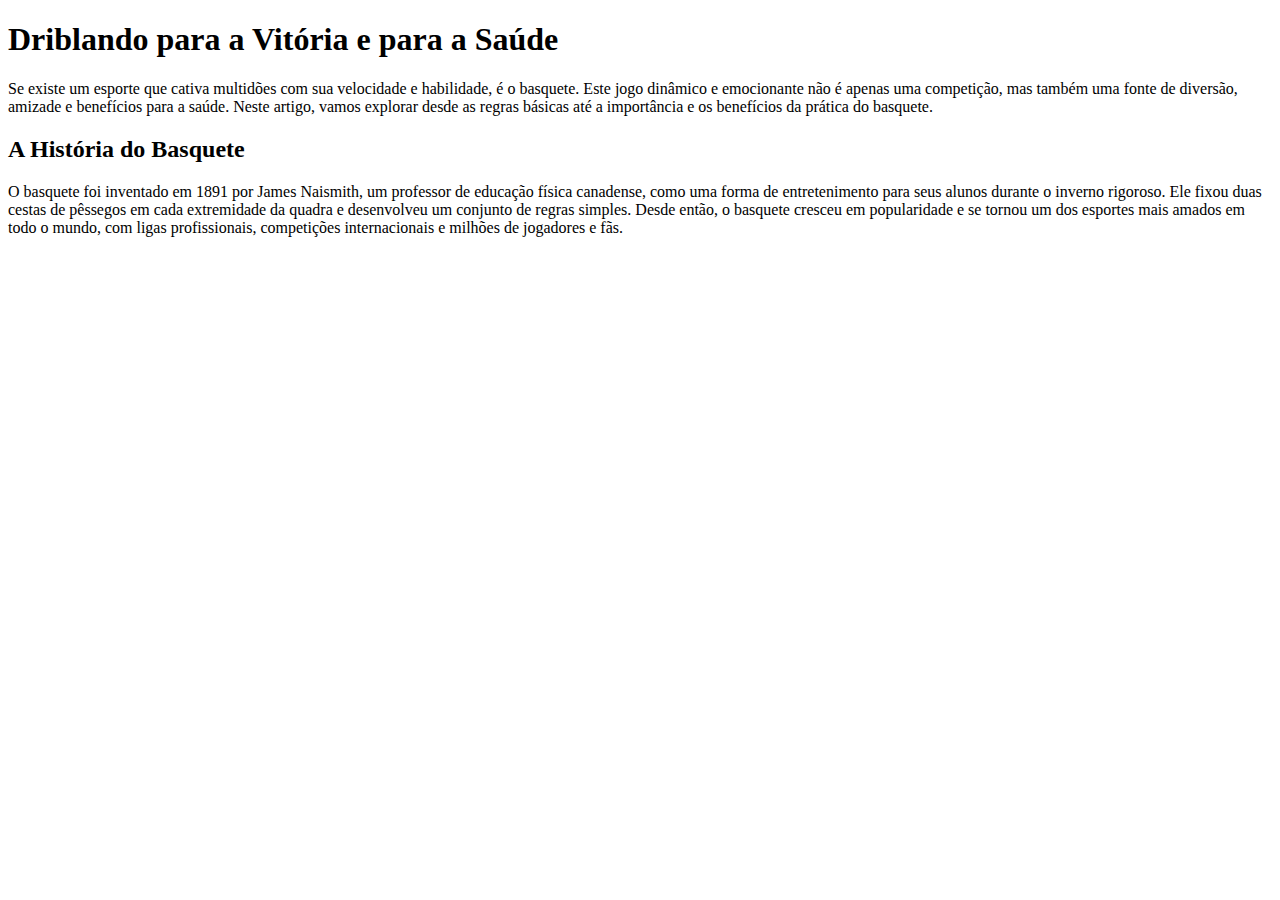
==== basquete.html @ a37282e5 "Inserindo conteúdo" ====
<!DOCTYPE html>
<html lang="pt-BR">
<head>
    <meta charset="UTF-8">
    <meta name="viewport" content="width=device-width, initial-scale=1.0">
    <title>Basquete</title>
</head>
<body>
    <header>
        <h1> Driblando para a Vitória e para a Saúde </h1>
    </header>

    <main>
        <div class="intro">
            <p>Se existe um esporte que cativa multidões com sua velocidade e habilidade, é o basquete. Este jogo dinâmico e emocionante não é apenas uma competição, mas também uma fonte de diversão, amizade e benefícios para a saúde. Neste artigo, vamos explorar desde as regras básicas até a importância e os benefícios da prática do basquete.</p>
    <section class="HISTORIA">
        <h2>A História do Basquete </h2>
        <p>O basquete foi inventado em 1891 por James Naismith, um professor de educação física canadense, como uma forma de entretenimento para seus alunos durante o inverno rigoroso. Ele fixou duas cestas de pêssegos em cada extremidade da quadra e desenvolveu um conjunto de regras simples. Desde então, o basquete cresceu em popularidade e se tornou um dos esportes mais amados em todo o mundo, com ligas profissionais, competições internacionais e milhões de jogadores e fãs.
        </p>
    </section>

    <section class="REGRAS">

    </section>

    <section></section>
    <h2></h2>
    <p></p>
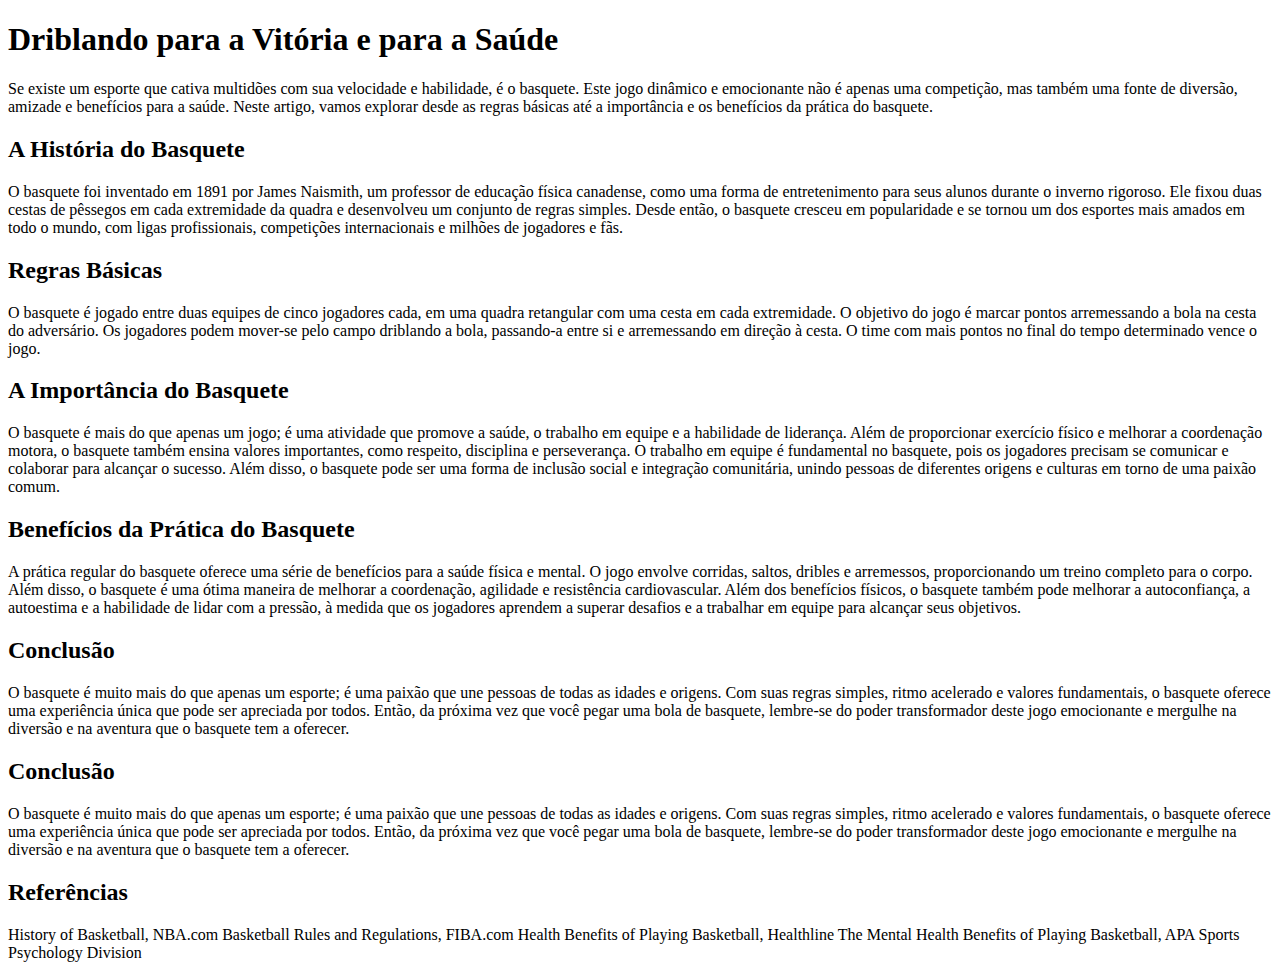
==== commit b1a1f757: "." ====
--- a/basquete.html
+++ b/basquete.html
@@ -11,7 +11,7 @@
     </header>
 
     <main>
-        <div class="intro">
+        <div class="INTRO">
             <p>Se existe um esporte que cativa multidões com sua velocidade e habilidade, é o basquete. Este jogo dinâmico e emocionante não é apenas uma competição, mas também uma fonte de diversão, amizade e benefícios para a saúde. Neste artigo, vamos explorar desde as regras básicas até a importância e os benefícios da prática do basquete.</p>
     <section class="HISTORIA">
         <h2>A História do Basquete </h2>
@@ -19,10 +19,36 @@
         </p>
     </section>
 
-    <section class="REGRAS">
-
+    <section class=REGRAS">
+        <h2>Regras Básicas</h2>
+        <p>O basquete é jogado entre duas equipes de cinco jogadores cada, em uma quadra retangular com uma cesta em cada extremidade. O objetivo do jogo é marcar pontos arremessando a bola na cesta do adversário. Os jogadores podem mover-se pelo campo driblando a bola, passando-a entre si e arremessando em direção à cesta. O time com mais pontos no final do tempo determinado vence o jogo.
+        </p>
     </section>
 
-    <section></section>
-    <h2></h2>
-    <p></p>+    <section class = "IMPORTANCIA">
+        <h2>A Importância do Basquete</h2>
+        <p>O basquete é mais do que apenas um jogo; é uma atividade que promove a saúde, o trabalho em equipe e a habilidade de liderança. Além de proporcionar exercício físico e melhorar a coordenação motora, o basquete também ensina valores importantes, como respeito, disciplina e perseverança. O trabalho em equipe é fundamental no basquete, pois os jogadores precisam se comunicar e colaborar para alcançar o sucesso. Além disso, o basquete pode ser uma forma de inclusão social e integração comunitária, unindo pessoas de diferentes origens e culturas em torno de uma paixão comum.</p>
+    </section>
+
+    <section class="BENEFICIOS">
+        <h2>Benefícios da Prática do Basquete</h2>
+        <p>A prática regular do basquete oferece uma série de benefícios para a saúde física e mental. O jogo envolve corridas, saltos, dribles e arremessos, proporcionando um treino completo para o corpo. Além disso, o basquete é uma ótima maneira de melhorar a coordenação, agilidade e resistência cardiovascular. Além dos benefícios físicos, o basquete também pode melhorar a autoconfiança, a autoestima e a habilidade de lidar com a pressão, à medida que os jogadores aprendem a superar desafios e a trabalhar em equipe para alcançar seus objetivos. </p>
+    </section>
+
+    <section class="CONCLUSAO">
+    <h2>Conclusão</h2>
+    <p>O basquete é muito mais do que apenas um esporte; é uma paixão que une pessoas de todas as idades e origens. Com suas regras simples, ritmo acelerado e valores fundamentais, o basquete oferece uma experiência única que pode ser apreciada por todos. Então, da próxima vez que você pegar uma bola de basquete, lembre-se do poder transformador deste jogo emocionante e mergulhe na diversão e na aventura que o basquete tem a oferecer.</p>
+    </section>
+
+    <section class="REFERENCIAS">
+        <h2>Conclusão</h2>
+        <p>O basquete é muito mais do que apenas um esporte; é uma paixão que une pessoas de todas as idades e origens. Com suas regras simples, ritmo acelerado e valores fundamentais, o basquete oferece uma experiência única que pode ser apreciada por todos. Então, da próxima vez que você pegar uma bola de basquete, lembre-se do poder transformador deste jogo emocionante e mergulhe na diversão e na aventura que o basquete tem a oferecer.</p>
+    </section>
+
+    <section class="REFERENCIAS">
+    <h2>Referências</h2>
+    <p>History of Basketball, NBA.com
+        Basketball Rules and Regulations, FIBA.com
+        Health Benefits of Playing Basketball, Healthline
+        The Mental Health Benefits of Playing Basketball, APA Sports Psychology Division</p>
+    </section>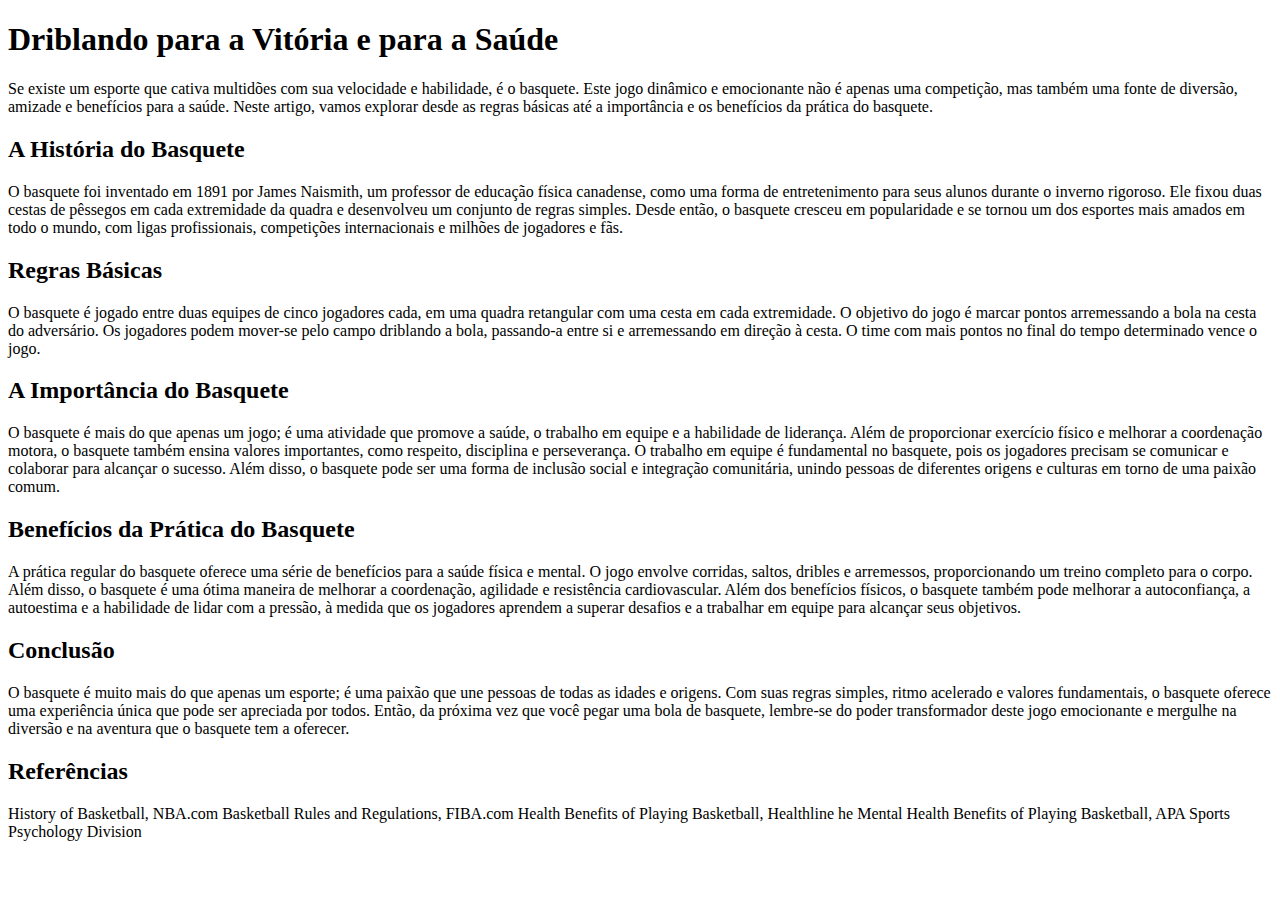
==== commit 43a15ed7: "Inclusão de Informações" ====
--- a/basquete.html
+++ b/basquete.html
@@ -13,42 +13,39 @@
     <main>
         <div class="INTRO">
             <p>Se existe um esporte que cativa multidões com sua velocidade e habilidade, é o basquete. Este jogo dinâmico e emocionante não é apenas uma competição, mas também uma fonte de diversão, amizade e benefícios para a saúde. Neste artigo, vamos explorar desde as regras básicas até a importância e os benefícios da prática do basquete.</p>
-    <section class="HISTORIA">
-        <h2>A História do Basquete </h2>
-        <p>O basquete foi inventado em 1891 por James Naismith, um professor de educação física canadense, como uma forma de entretenimento para seus alunos durante o inverno rigoroso. Ele fixou duas cestas de pêssegos em cada extremidade da quadra e desenvolveu um conjunto de regras simples. Desde então, o basquete cresceu em popularidade e se tornou um dos esportes mais amados em todo o mundo, com ligas profissionais, competições internacionais e milhões de jogadores e fãs.
-        </p>
-    </section>
+        </div>
+        <section class="HISTORIA">
+            <h2>A História do Basquete </h2>
+            <p>O basquete foi inventado em 1891 por James Naismith, um professor de educação física canadense, como uma forma de entretenimento para seus alunos durante o inverno rigoroso. Ele fixou duas cestas de pêssegos em cada extremidade da quadra e desenvolveu um conjunto de regras simples. Desde então, o basquete cresceu em popularidade e se tornou um dos esportes mais amados em todo o mundo, com ligas profissionais, competições internacionais e milhões de jogadores e fãs.        </p>
+        </section>
 
-    <section class=REGRAS">
-        <h2>Regras Básicas</h2>
-        <p>O basquete é jogado entre duas equipes de cinco jogadores cada, em uma quadra retangular com uma cesta em cada extremidade. O objetivo do jogo é marcar pontos arremessando a bola na cesta do adversário. Os jogadores podem mover-se pelo campo driblando a bola, passando-a entre si e arremessando em direção à cesta. O time com mais pontos no final do tempo determinado vence o jogo.
-        </p>
-    </section>
+        <section class=REGRAS">
+            <h2>Regras Básicas</h2>
+            <p>O basquete é jogado entre duas equipes de cinco jogadores cada, em uma quadra retangular com uma cesta em cada extremidade. O objetivo do jogo é marcar pontos arremessando a bola na cesta do adversário. Os jogadores podem mover-se pelo campo driblando a bola, passando-a entre si e arremessando em direção à cesta. O time com mais pontos no final do tempo determinado vence o jogo.</p>
+        </section>
 
-    <section class = "IMPORTANCIA">
-        <h2>A Importância do Basquete</h2>
-        <p>O basquete é mais do que apenas um jogo; é uma atividade que promove a saúde, o trabalho em equipe e a habilidade de liderança. Além de proporcionar exercício físico e melhorar a coordenação motora, o basquete também ensina valores importantes, como respeito, disciplina e perseverança. O trabalho em equipe é fundamental no basquete, pois os jogadores precisam se comunicar e colaborar para alcançar o sucesso. Além disso, o basquete pode ser uma forma de inclusão social e integração comunitária, unindo pessoas de diferentes origens e culturas em torno de uma paixão comum.</p>
-    </section>
+        <section class = "IMPORTANCIA">
+            <h2>A Importância do Basquete</h2>
+            <p>O basquete é mais do que apenas um jogo; é uma atividade que promove a saúde, o trabalho em equipe e a habilidade de liderança. Além de proporcionar exercício físico e melhorar a coordenação motora, o basquete também ensina valores importantes, como respeito, disciplina e perseverança. O trabalho em equipe é fundamental no basquete, pois os jogadores precisam se comunicar e colaborar para alcançar o sucesso. Além disso, o basquete pode ser uma forma de inclusão social e integração comunitária, unindo pessoas de diferentes origens e culturas em torno de uma paixão comum.</p>
+        </section>
 
-    <section class="BENEFICIOS">
-        <h2>Benefícios da Prática do Basquete</h2>
-        <p>A prática regular do basquete oferece uma série de benefícios para a saúde física e mental. O jogo envolve corridas, saltos, dribles e arremessos, proporcionando um treino completo para o corpo. Além disso, o basquete é uma ótima maneira de melhorar a coordenação, agilidade e resistência cardiovascular. Além dos benefícios físicos, o basquete também pode melhorar a autoconfiança, a autoestima e a habilidade de lidar com a pressão, à medida que os jogadores aprendem a superar desafios e a trabalhar em equipe para alcançar seus objetivos. </p>
-    </section>
+        <section class="BENEFICIOS">
+            <h2>Benefícios da Prática do Basquete</h2>
+            <p>A prática regular do basquete oferece uma série de benefícios para a saúde física e mental. O jogo envolve corridas, saltos, dribles e arremessos, proporcionando um treino completo para o corpo. Além disso, o basquete é uma ótima maneira de melhorar a coordenação, agilidade e resistência cardiovascular. Além dos benefícios físicos, o basquete também pode melhorar a autoconfiança, a autoestima e a habilidade de lidar com a pressão, à medida que os jogadores aprendem a superar desafios e a trabalhar em equipe para alcançar seus objetivos. </p>
+        </section>
 
-    <section class="CONCLUSAO">
-    <h2>Conclusão</h2>
-    <p>O basquete é muito mais do que apenas um esporte; é uma paixão que une pessoas de todas as idades e origens. Com suas regras simples, ritmo acelerado e valores fundamentais, o basquete oferece uma experiência única que pode ser apreciada por todos. Então, da próxima vez que você pegar uma bola de basquete, lembre-se do poder transformador deste jogo emocionante e mergulhe na diversão e na aventura que o basquete tem a oferecer.</p>
-    </section>
+        <section class="CONCLUSAO">
+            <h2>Conclusão</h2>
+            <p>O basquete é muito mais do que apenas um esporte; é uma paixão que une pessoas de todas as idades e origens. Com suas regras simples, ritmo acelerado e valores fundamentais, o basquete oferece uma experiência única que pode ser apreciada por todos. Então, da próxima vez que você pegar uma bola de basquete, lembre-se do poder transformador deste jogo emocionante e mergulhe na diversão e na aventura que o basquete tem a oferecer.</p>
+        </section>
 
-    <section class="REFERENCIAS">
-        <h2>Conclusão</h2>
-        <p>O basquete é muito mais do que apenas um esporte; é uma paixão que une pessoas de todas as idades e origens. Com suas regras simples, ritmo acelerado e valores fundamentais, o basquete oferece uma experiência única que pode ser apreciada por todos. Então, da próxima vez que você pegar uma bola de basquete, lembre-se do poder transformador deste jogo emocionante e mergulhe na diversão e na aventura que o basquete tem a oferecer.</p>
-    </section>
-
-    <section class="REFERENCIAS">
-    <h2>Referências</h2>
-    <p>History of Basketball, NBA.com
-        Basketball Rules and Regulations, FIBA.com
-        Health Benefits of Playing Basketball, Healthline
-        The Mental Health Benefits of Playing Basketball, APA Sports Psychology Division</p>
-    </section>+        <section class="REFERENCIAS">
+            <h2>Referências</h2>
+            <p>History of Basketball, NBA.com
+            Basketball Rules and Regulations, FIBA.com
+            Health Benefits of Playing Basketball, Healthline
+            he Mental Health Benefits of Playing Basketball, APA Sports Psychology Division</p>
+        </section>
+    </main>
+</body>
+</html>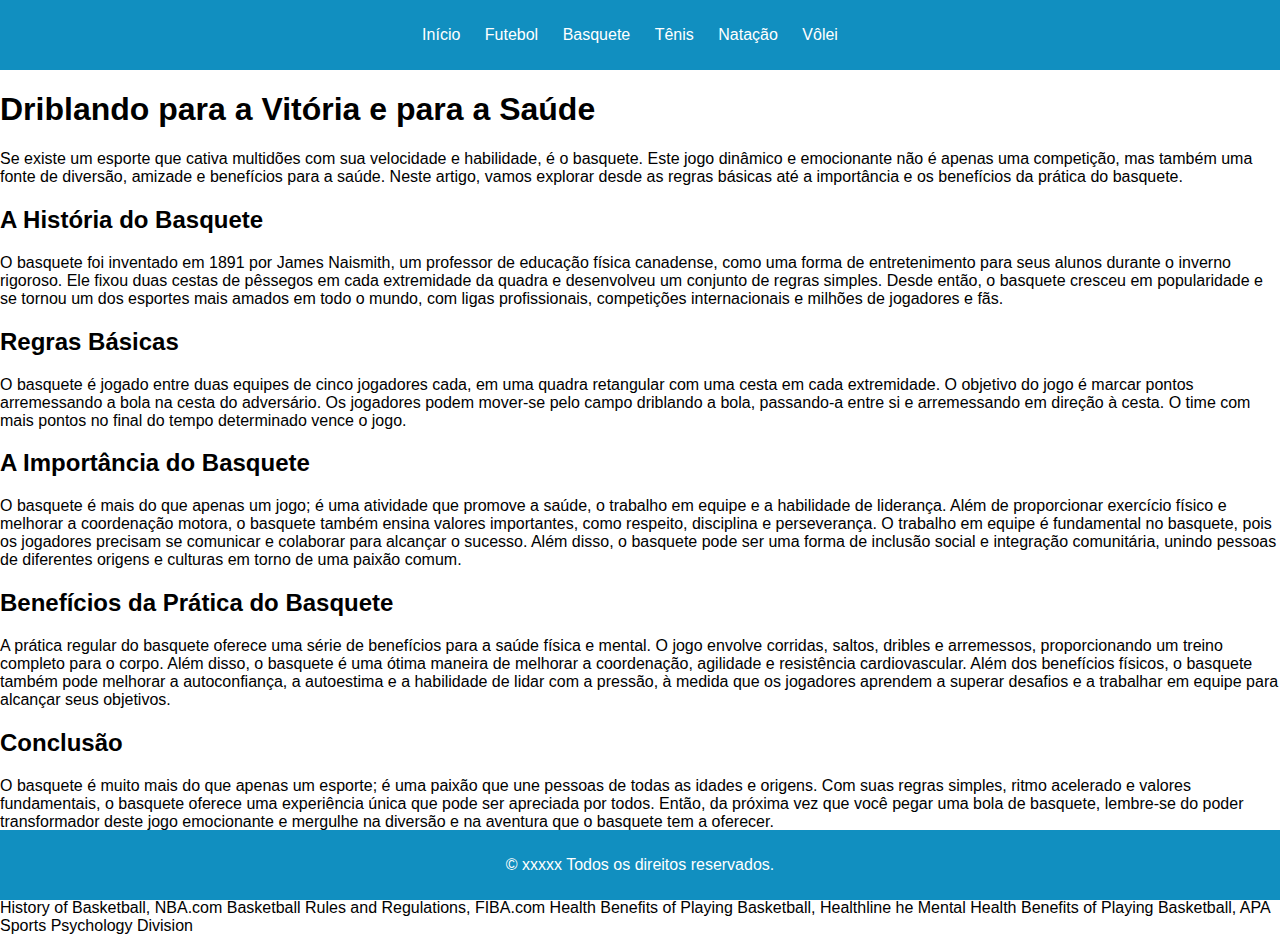
==== commit b47f4863: "Add files via upload" ====
--- a/basquete.html
+++ b/basquete.html
@@ -1,51 +1,127 @@
-<!DOCTYPE html>
-<html lang="pt-BR">
-<head>
-    <meta charset="UTF-8">
-    <meta name="viewport" content="width=device-width, initial-scale=1.0">
-    <title>Basquete</title>
-</head>
-<body>
-    <header>
-        <h1> Driblando para a Vitória e para a Saúde </h1>
-    </header>
-
-    <main>
-        <div class="INTRO">
-            <p>Se existe um esporte que cativa multidões com sua velocidade e habilidade, é o basquete. Este jogo dinâmico e emocionante não é apenas uma competição, mas também uma fonte de diversão, amizade e benefícios para a saúde. Neste artigo, vamos explorar desde as regras básicas até a importância e os benefícios da prática do basquete.</p>
-        </div>
-        <section class="HISTORIA">
-            <h2>A História do Basquete </h2>
-            <p>O basquete foi inventado em 1891 por James Naismith, um professor de educação física canadense, como uma forma de entretenimento para seus alunos durante o inverno rigoroso. Ele fixou duas cestas de pêssegos em cada extremidade da quadra e desenvolveu um conjunto de regras simples. Desde então, o basquete cresceu em popularidade e se tornou um dos esportes mais amados em todo o mundo, com ligas profissionais, competições internacionais e milhões de jogadores e fãs.        </p>
-        </section>
-
-        <section class=REGRAS">
-            <h2>Regras Básicas</h2>
-            <p>O basquete é jogado entre duas equipes de cinco jogadores cada, em uma quadra retangular com uma cesta em cada extremidade. O objetivo do jogo é marcar pontos arremessando a bola na cesta do adversário. Os jogadores podem mover-se pelo campo driblando a bola, passando-a entre si e arremessando em direção à cesta. O time com mais pontos no final do tempo determinado vence o jogo.</p>
-        </section>
-
-        <section class = "IMPORTANCIA">
-            <h2>A Importância do Basquete</h2>
-            <p>O basquete é mais do que apenas um jogo; é uma atividade que promove a saúde, o trabalho em equipe e a habilidade de liderança. Além de proporcionar exercício físico e melhorar a coordenação motora, o basquete também ensina valores importantes, como respeito, disciplina e perseverança. O trabalho em equipe é fundamental no basquete, pois os jogadores precisam se comunicar e colaborar para alcançar o sucesso. Além disso, o basquete pode ser uma forma de inclusão social e integração comunitária, unindo pessoas de diferentes origens e culturas em torno de uma paixão comum.</p>
-        </section>
-
-        <section class="BENEFICIOS">
-            <h2>Benefícios da Prática do Basquete</h2>
-            <p>A prática regular do basquete oferece uma série de benefícios para a saúde física e mental. O jogo envolve corridas, saltos, dribles e arremessos, proporcionando um treino completo para o corpo. Além disso, o basquete é uma ótima maneira de melhorar a coordenação, agilidade e resistência cardiovascular. Além dos benefícios físicos, o basquete também pode melhorar a autoconfiança, a autoestima e a habilidade de lidar com a pressão, à medida que os jogadores aprendem a superar desafios e a trabalhar em equipe para alcançar seus objetivos. </p>
-        </section>
-
-        <section class="CONCLUSAO">
-            <h2>Conclusão</h2>
-            <p>O basquete é muito mais do que apenas um esporte; é uma paixão que une pessoas de todas as idades e origens. Com suas regras simples, ritmo acelerado e valores fundamentais, o basquete oferece uma experiência única que pode ser apreciada por todos. Então, da próxima vez que você pegar uma bola de basquete, lembre-se do poder transformador deste jogo emocionante e mergulhe na diversão e na aventura que o basquete tem a oferecer.</p>
-        </section>
-
-        <section class="REFERENCIAS">
-            <h2>Referências</h2>
-            <p>History of Basketball, NBA.com
-            Basketball Rules and Regulations, FIBA.com
-            Health Benefits of Playing Basketball, Healthline
-            he Mental Health Benefits of Playing Basketball, APA Sports Psychology Division</p>
-        </section>
-    </main>
-</body>
+<!DOCTYPE html>
+<html lang="pt-BR">
+<head>
+    <meta charset="UTF-8">
+    <meta name="viewport" content="width=device-width, initial-scale=1.0">
+    <title>Basquete</title>
+    <style>
+                /* Estilos gerais */
+body {
+    font-family: Arial, sans-serif;
+    margin: 0;
+    padding: 0;
+}
+
+nav, footer {
+    background-color: #118fc0;
+    color: white;
+    text-align: center;
+    padding: 10px 0;
+}
+
+nav ul {
+    list-style-type: none;
+    padding: 0;
+}
+
+nav ul li {
+    display: inline;
+    margin-right: 20px;
+}
+
+nav ul li a {
+    text-decoration: none;
+    color: white;
+}
+
+/* Estilos específicos por página */
+.hero {
+    background-image: htt;
+    background-size: cover;
+    height: 300px;
+    display: flex;
+    flex-direction: column;
+    justify-content: center;
+    align-items: center;
+    color: white;
+}
+
+.menu {
+    padding: 20px;
+}
+
+.contact {
+    padding: 20px;
+}
+
+footer {
+    position: fixed;
+    bottom: 0;
+    width: 100%;
+}
+    </style>
+</head>
+<body>
+    <body>
+        <nav>
+            <ul>
+                <li><a href="index.html">Início</a></li>
+                <li><a href="futebol.html">Futebol</a></li>
+                <li><a href="basquete.html">Basquete</a></li>
+                <li><a href="tenis.html">Tênis</a></li>
+                <li><a href="natacao.html">Natação</a></li>
+                <li><a href="volei.html">Vôlei</a></li>
+            </ul>
+        </nav>
+    <header>
+        <h1> Driblando para a Vitória e para a Saúde </h1>
+    </header>
+
+    <main>
+        <div class="INTRO">
+            <p>Se existe um esporte que cativa multidões com sua velocidade e habilidade, é o basquete. Este jogo dinâmico e emocionante não é apenas uma competição, mas também uma fonte de diversão, amizade e benefícios para a saúde. Neste artigo, vamos explorar desde as regras básicas até a importância e os benefícios da prática do basquete.</p>
+        </div>
+        <section class="HISTORIA">
+            <h2>A História do Basquete </h2>
+            <p>O basquete foi inventado em 1891 por James Naismith, um professor de educação física canadense, como uma forma de entretenimento para seus alunos durante o inverno rigoroso. Ele fixou duas cestas de pêssegos em cada extremidade da quadra e desenvolveu um conjunto de regras simples. Desde então, o basquete cresceu em popularidade e se tornou um dos esportes mais amados em todo o mundo, com ligas profissionais, competições internacionais e milhões de jogadores e fãs.        </p>
+        </section>
+
+        <section class=REGRAS">
+            <h2>Regras Básicas</h2>
+            <p>O basquete é jogado entre duas equipes de cinco jogadores cada, em uma quadra retangular com uma cesta em cada extremidade. O objetivo do jogo é marcar pontos arremessando a bola na cesta do adversário. Os jogadores podem mover-se pelo campo driblando a bola, passando-a entre si e arremessando em direção à cesta. O time com mais pontos no final do tempo determinado vence o jogo.</p>
+        </section>
+
+        <section class = "IMPORTANCIA">
+            <h2>A Importância do Basquete</h2>
+            <p>O basquete é mais do que apenas um jogo; é uma atividade que promove a saúde, o trabalho em equipe e a habilidade de liderança. Além de proporcionar exercício físico e melhorar a coordenação motora, o basquete também ensina valores importantes, como respeito, disciplina e perseverança. O trabalho em equipe é fundamental no basquete, pois os jogadores precisam se comunicar e colaborar para alcançar o sucesso. Além disso, o basquete pode ser uma forma de inclusão social e integração comunitária, unindo pessoas de diferentes origens e culturas em torno de uma paixão comum.</p>
+        </section>
+
+        <section class="BENEFICIOS">
+            <h2>Benefícios da Prática do Basquete</h2>
+            <p>A prática regular do basquete oferece uma série de benefícios para a saúde física e mental. O jogo envolve corridas, saltos, dribles e arremessos, proporcionando um treino completo para o corpo. Além disso, o basquete é uma ótima maneira de melhorar a coordenação, agilidade e resistência cardiovascular. Além dos benefícios físicos, o basquete também pode melhorar a autoconfiança, a autoestima e a habilidade de lidar com a pressão, à medida que os jogadores aprendem a superar desafios e a trabalhar em equipe para alcançar seus objetivos. </p>
+        </section>
+
+        <section class="CONCLUSAO">
+            <h2>Conclusão</h2>
+            <p>O basquete é muito mais do que apenas um esporte; é uma paixão que une pessoas de todas as idades e origens. Com suas regras simples, ritmo acelerado e valores fundamentais, o basquete oferece uma experiência única que pode ser apreciada por todos. Então, da próxima vez que você pegar uma bola de basquete, lembre-se do poder transformador deste jogo emocionante e mergulhe na diversão e na aventura que o basquete tem a oferecer.</p>
+        </section>
+
+        <section class="REFERENCIAS">
+            <h2>Referências</h2>
+            <p>History of Basketball, NBA.com
+            Basketball Rules and Regulations, FIBA.com
+            Health Benefits of Playing Basketball, Healthline
+            he Mental Health Benefits of Playing Basketball, APA Sports Psychology Division</p>
+        </section>
+    </main>
+
+    <footer>
+        <p>&copy; xxxxx Todos os direitos reservados.</p>
+    </footer>
+
+    <script>
+
+        
+    </script>
+</body>
 </html>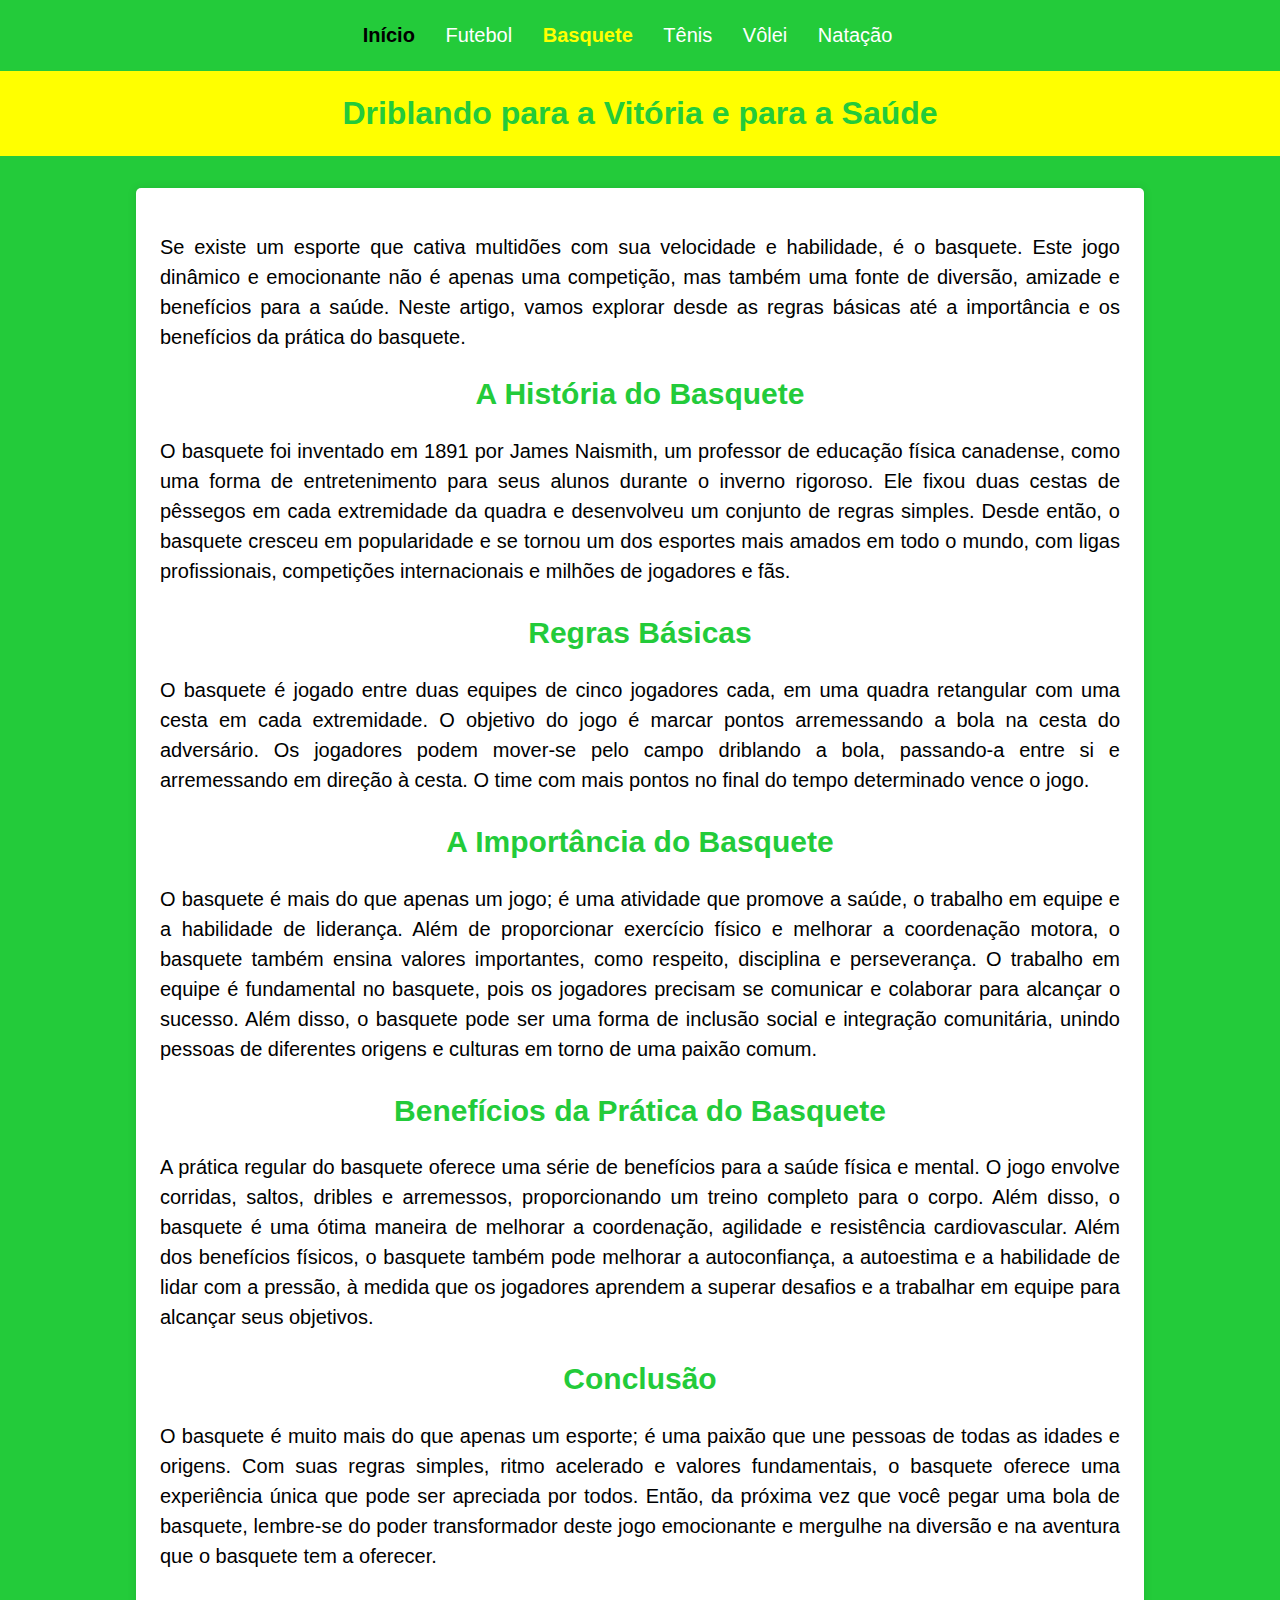
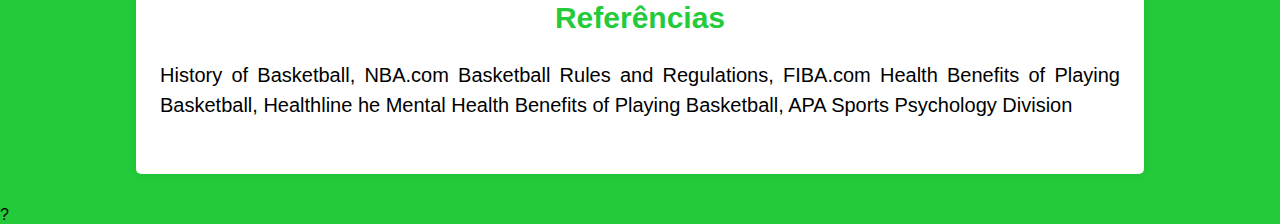
==== commit 286316d7: "estilização" ====
--- a/basquete.html
+++ b/basquete.html
@@ -4,73 +4,18 @@
     <meta charset="UTF-8">
     <meta name="viewport" content="width=device-width, initial-scale=1.0">
     <title>Basquete</title>
-    <style>
-                /* Estilos gerais */
-body {
-    font-family: Arial, sans-serif;
-    margin: 0;
-    padding: 0;
-}
-
-nav, footer {
-    background-color: #118fc0;
-    color: white;
-    text-align: center;
-    padding: 10px 0;
-}
-
-nav ul {
-    list-style-type: none;
-    padding: 0;
-}
-
-nav ul li {
-    display: inline;
-    margin-right: 20px;
-}
-
-nav ul li a {
-    text-decoration: none;
-    color: white;
-}
-
-/* Estilos específicos por página */
-.hero {
-    background-image: htt;
-    background-size: cover;
-    height: 300px;
-    display: flex;
-    flex-direction: column;
-    justify-content: center;
-    align-items: center;
-    color: white;
-}
-
-.menu {
-    padding: 20px;
-}
-
-.contact {
-    padding: 20px;
-}
-
-footer {
-    position: fixed;
-    bottom: 0;
-    width: 100%;
-}
-    </style>
+    <link rel="stylesheet" href="style-jogos.css">
 </head>
 <body>
     <body>
         <nav>
             <ul>
-                <li><a href="index.html">Início</a></li>
+                <li><a href="index.html" id="ini">Início</a></li>
                 <li><a href="futebol.html">Futebol</a></li>
-                <li><a href="basquete.html">Basquete</a></li>
+                <li><a href="basquete.html" id = "atual">Basquete</a></li>
                 <li><a href="tenis.html">Tênis</a></li>
+                <li><a href="volei.html">Vôlei</a></li>
                 <li><a href="natacao.html">Natação</a></li>
-                <li><a href="volei.html">Vôlei</a></li>
             </ul>
         </nav>
     <header>
@@ -116,7 +61,7 @@
     </main>
 
     <footer>
-        <p>&copy; xxxxx Todos os direitos reservados.</p>
+?
     </footer>
 
     <script>
--- a/style-jogos.css
+++ b/style-jogos.css
@@ -0,0 +1,109 @@
+/* Define estilos gerais para elementos HTML */
+html, body, footer, ul {
+    margin: 0; /* Apaga todas as margens */
+}
+
+/* Cabeçalho e navegação */
+nav {
+    background-color: #23cb3a;
+    color: white; 
+    padding: 1.5em 0; 
+    text-align: center;
+}
+
+nav ul { /* Remove o preenchimento e marcadores da lista */
+    padding: 0; 
+    list-style-type: none; 
+}
+
+nav ul li { /* Alinhamento dos itens na barra*/ 
+    display: inline-block; 
+    margin-right: 1.25em; 
+    margin-left: 0; 
+}
+
+nav ul li a {
+    text-decoration: none; /* Remove sublinhado dos links */
+    color: white; 
+    font-size: 1.0em; 
+}
+
+/* Estilos para o link "Início" */
+#ini {
+    font-weight: bolder; 
+    color: black; 
+}
+
+/* Estilos para o link da página atual */
+#atual {
+    font-weight: bolder; 
+    color: yellow;
+}
+
+/* Estilos para o cabeçalho */
+h1 {
+    text-align: center; 
+    color: #23cb3a;
+}
+
+/* Corpo da página */
+body {
+    font-family: Arial, sans-serif; 
+    margin: 0; 
+    padding: 0; 
+    background-color: #23cb3a;
+}
+
+/* Estilos para o cabeçalho */
+header {
+    background-color: yellow; 
+    text-align: center; 
+    padding: 1.5em; 
+}
+
+header h1 { /* Remove a margem do título */
+    margin: 0; 
+}
+
+/* Conteúdo principal */
+main {
+    max-width: 60em; /* Largura máxima do conteúdo */
+    margin: 2em auto; /* Centraliza o conteúdo */
+    padding: 1.5em; /* Espaçamento interno */
+    background-color: #fff; 
+    border-radius: 5px; 
+    box-shadow: 0 0 10px rgba(0, 0, 0, 0.1); 
+}
+
+/* Seções */
+section {
+    margin-bottom: 1.875em; 
+}
+
+/* Títulos */
+h2 {
+    color: #23cb3a; 
+    font-weight: bolder; 
+    text-align: center; 
+    font-size: 1.875em; 
+}
+
+/* Parágrafos */
+p {
+    color: black;
+    font-size: 1.25em; 
+    text-align: justify;
+    line-height: 1.5; 
+}
+
+/* Estilos para as listas */
+ul {
+    font-size: 1.25em; 
+    list-style-type: none; /* Remove os marcadores da lista */
+    
+}
+
+/* Itens de lista */
+li {
+    margin-left: 0; 
+}
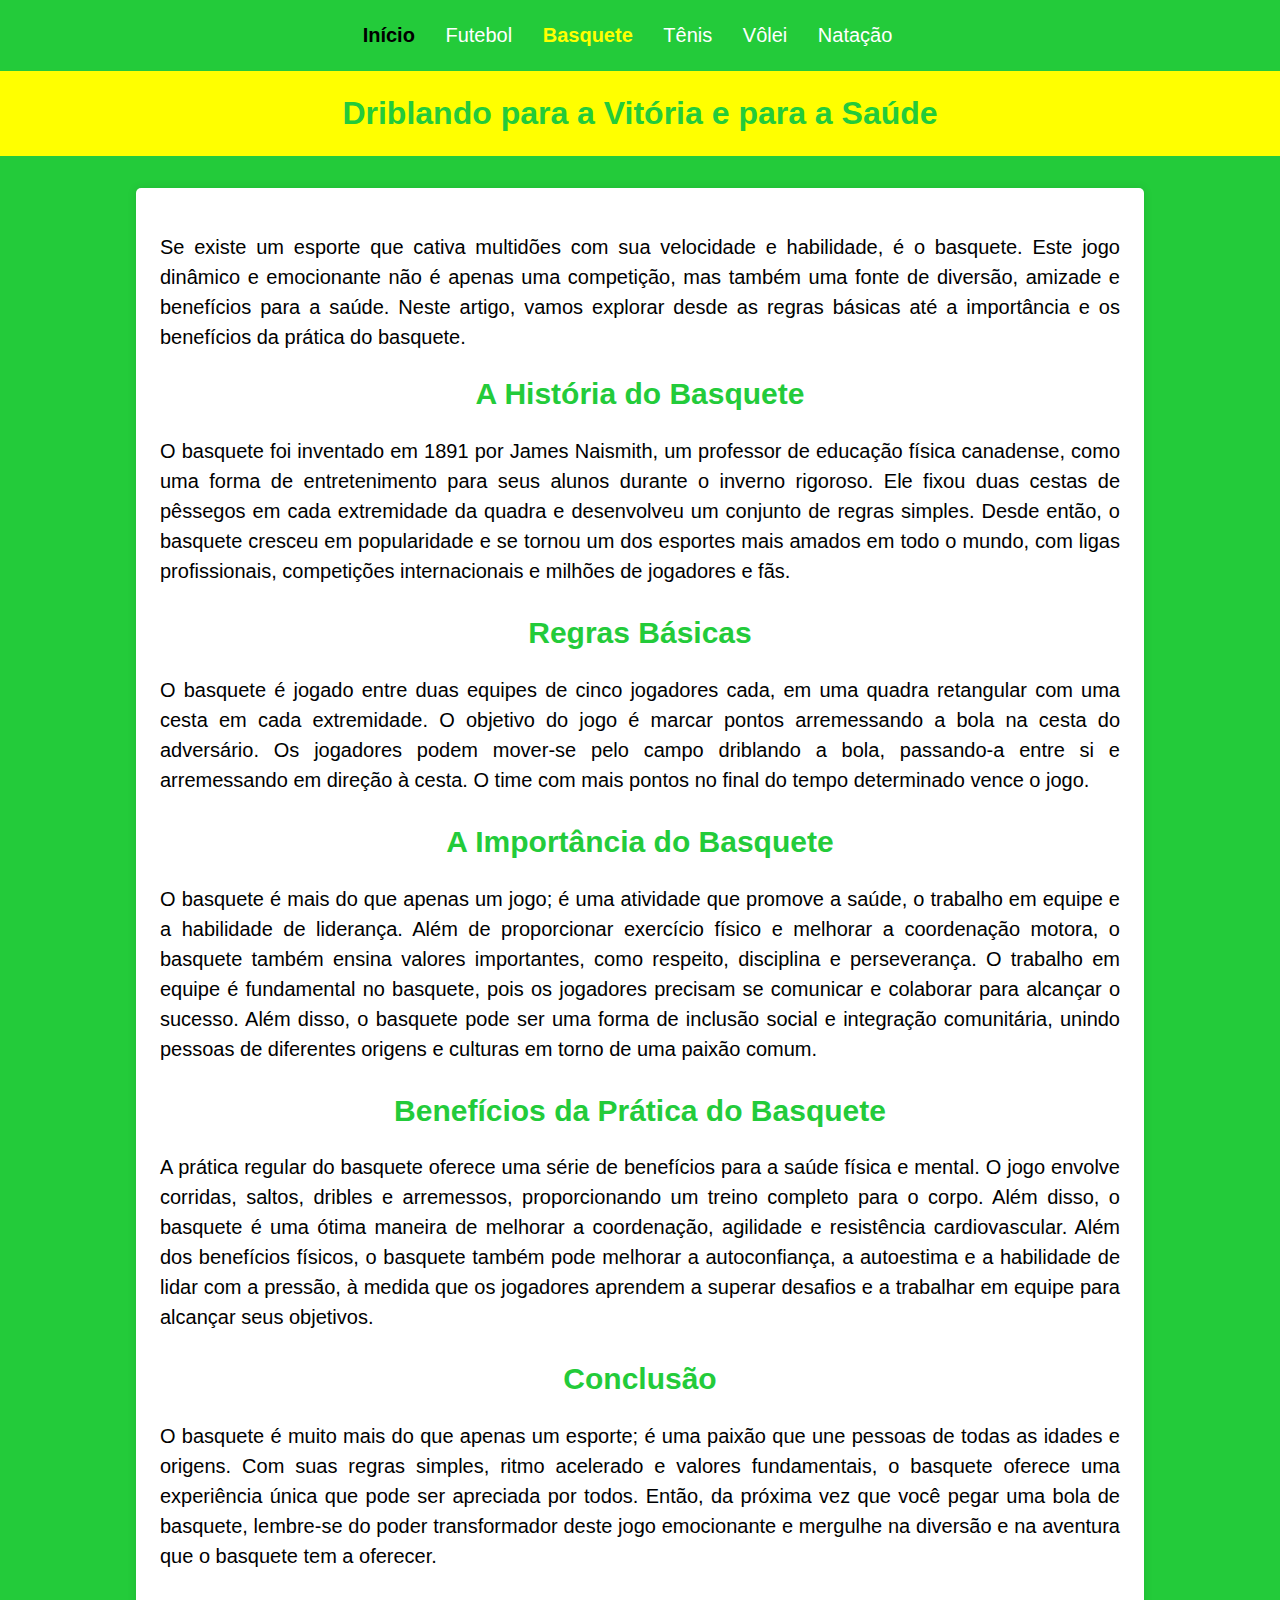
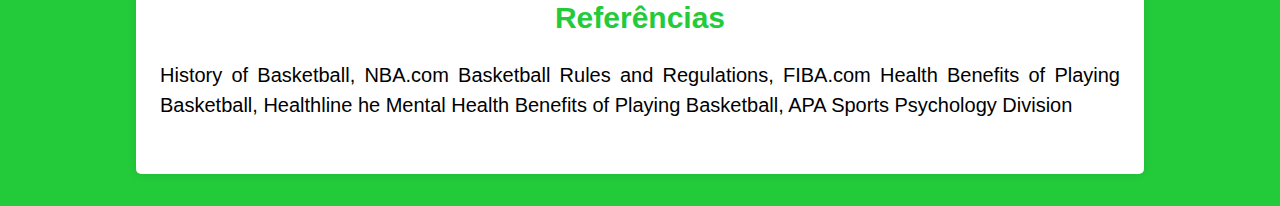
==== commit 331eae0e: "estilização 2" ====
--- a/basquete.html
+++ b/basquete.html
@@ -12,7 +12,7 @@
             <ul>
                 <li><a href="index.html" id="ini">Início</a></li>
                 <li><a href="futebol.html">Futebol</a></li>
-                <li><a href="basquete.html" id = "atual">Basquete</a></li>
+                <li><a href="basquete.html" id = "atual" style="font-weight: bolder; color: yellow;">Basquete</a></li>
                 <li><a href="tenis.html">Tênis</a></li>
                 <li><a href="volei.html">Vôlei</a></li>
                 <li><a href="natacao.html">Natação</a></li>
@@ -61,7 +61,6 @@
     </main>
 
     <footer>
-?
     </footer>
 
     <script>
--- a/style-jogos.css
+++ b/style-jogos.css
@@ -32,12 +32,6 @@
 #ini {
     font-weight: bolder; 
     color: black; 
-}
-
-/* Estilos para o link da página atual */
-#atual {
-    font-weight: bolder; 
-    color: yellow;
 }
 
 /* Estilos para o cabeçalho */
